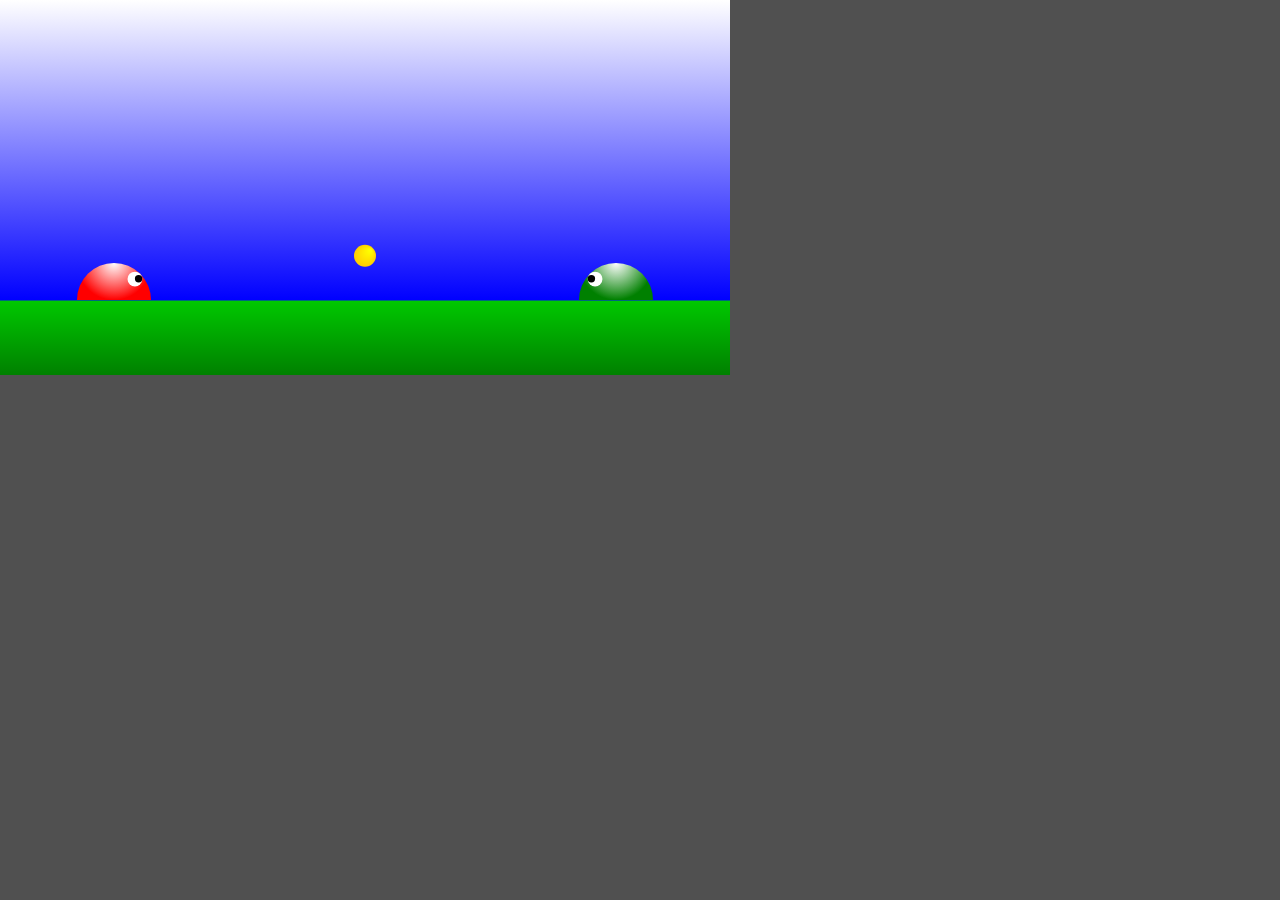
==== index.html @ 213a4ca7 "First commit." ====
<html>
  <head>
    <title>HTML5 Soccer Slime</title>
    <style>
      body {
        margin:0px;
        padding:0px;
        text-align:left;
      }
    </style>
  </head>
  <body style="background:#505050">
    <div id="container"></div>
    <script type="text/javascript" src="jquery-1.9.1.min.js"></script>
    <script type="text/javascript" src="kinetic-v4.3.3.min.js"></script>
    <script type="text/javascript" src="SoccerSlime.js"></script>
  </body>
</html>
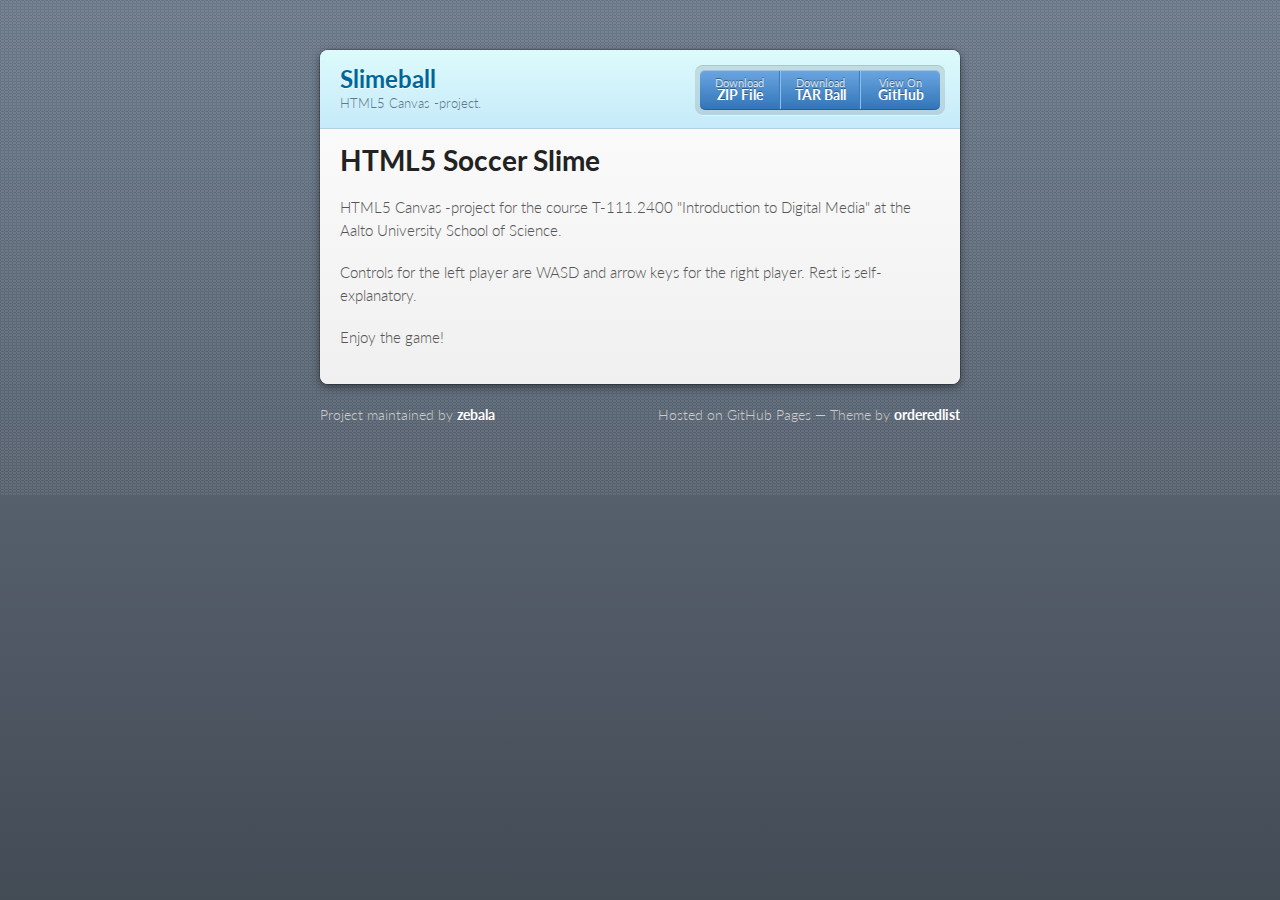
==== commit a9037884: "Create gh-pages branch via GitHub" ====
--- a/index.html
+++ b/index.html
@@ -1,18 +1,46 @@
+<!doctype html>
 <html>
   <head>
-    <title>HTML5 Soccer Slime</title>
-    <style>
-      body {
-        margin:0px;
-        padding:0px;
-        text-align:left;
-      }
-    </style>
+    <meta charset="utf-8">
+    <meta http-equiv="X-UA-Compatible" content="chrome=1">
+    <title>Slimeball by zebala</title>
+
+    <link rel="stylesheet" href="stylesheets/styles.css">
+    <link rel="stylesheet" href="stylesheets/pygment_trac.css">
+    <script src="javascripts/scale.fix.js"></script>
+    <meta name="viewport" content="width=device-width, initial-scale=1, user-scalable=no">
+
+    <!--[if lt IE 9]>
+    <script src="//html5shiv.googlecode.com/svn/trunk/html5.js"></script>
+    <![endif]-->
   </head>
-  <body style="background:#505050">
-    <div id="container"></div>
-    <script type="text/javascript" src="jquery-1.9.1.min.js"></script>
-    <script type="text/javascript" src="kinetic-v4.3.3.min.js"></script>
-    <script type="text/javascript" src="SoccerSlime.js"></script>
+  <body>
+    <div class="wrapper">
+      <header>
+        <h1>Slimeball</h1>
+        <p>HTML5 Canvas -project.</p>
+        <p class="view"><a href="https://github.com/zebala/slimeball">View the Project on GitHub <small>zebala/slimeball</small></a></p>
+        <ul>
+          <li><a href="https://github.com/zebala/slimeball/zipball/master">Download <strong>ZIP File</strong></a></li>
+          <li><a href="https://github.com/zebala/slimeball/tarball/master">Download <strong>TAR Ball</strong></a></li>
+          <li><a href="https://github.com/zebala/slimeball">View On <strong>GitHub</strong></a></li>
+        </ul>
+      </header>
+      <section>
+        <h1>HTML5 Soccer Slime</h1>
+
+<p>HTML5 Canvas -project for the course T-111.2400 "Introduction to Digital Media" at the Aalto University School of Science.</p>
+
+<p>Controls for the left player are WASD and arrow keys for the right player. Rest is self-explanatory.</p>
+
+<p>Enjoy the game!</p>
+      </section>
+    </div>
+    <footer>
+      <p>Project maintained by <a href="https://github.com/zebala">zebala</a></p>
+      <p>Hosted on GitHub Pages &mdash; Theme by <a href="https://github.com/orderedlist">orderedlist</a></p>
+    </footer>
+    <!--[if !IE]><script>fixScale(document);</script><![endif]-->
+    
   </body>
 </html>--- a/stylesheets/styles.css
+++ b/stylesheets/styles.css
@@ -0,0 +1,356 @@
+@import url(https://fonts.googleapis.com/css?family=Lato:300italic,700italic,300,700);
+html {
+  background: #6C7989;
+  background: #6c7989 -webkit-gradient(linear, 50% 0%, 50% 100%, color-stop(0%, #6c7989), color-stop(100%, #434b55)) fixed;
+  background: #6c7989 -webkit-linear-gradient(#6c7989, #434b55) fixed;
+  background: #6c7989 -moz-linear-gradient(#6c7989, #434b55) fixed;
+  background: #6c7989 -o-linear-gradient(#6c7989, #434b55) fixed;
+  background: #6c7989 -ms-linear-gradient(#6c7989, #434b55) fixed;
+  background: #6c7989 linear-gradient(#6c7989, #434b55) fixed;
+}
+
+body {
+  padding: 50px 0;
+  margin: 0;
+  font: 14px/1.5 Lato, "Helvetica Neue", Helvetica, Arial, sans-serif;
+  color: #555;
+  font-weight: 300;
+  background: url('[data-uri]') fixed;
+}
+
+.wrapper {
+  width: 640px;
+  margin: 0 auto;
+  background: #DEDEDE;
+  -webkit-border-radius: 8px;
+  -moz-border-radius: 8px;
+  -ms-border-radius: 8px;
+  -o-border-radius: 8px;
+  border-radius: 8px;
+  -webkit-box-shadow: rgba(0, 0, 0, 0.2) 0 0 0 1px, rgba(0, 0, 0, 0.45) 0 3px 10px;
+  -moz-box-shadow: rgba(0, 0, 0, 0.2) 0 0 0 1px, rgba(0, 0, 0, 0.45) 0 3px 10px;
+  box-shadow: rgba(0, 0, 0, 0.2) 0 0 0 1px, rgba(0, 0, 0, 0.45) 0 3px 10px;
+}
+
+header, section, footer {
+  display: block;
+}
+
+a {
+  color: #069;
+  text-decoration: none;
+}
+
+p {
+  margin: 0 0 20px;
+  padding: 0;
+}
+
+strong {
+  color: #222;
+  font-weight: 700;
+}
+
+header {
+  -webkit-border-radius: 8px 8px 0 0;
+  -moz-border-radius: 8px 8px 0 0;
+  -ms-border-radius: 8px 8px 0 0;
+  -o-border-radius: 8px 8px 0 0;
+  border-radius: 8px 8px 0 0;
+  background: #C6EAFA;
+  background: -webkit-gradient(linear, 50% 0%, 50% 100%, color-stop(0%, #ddfbfc), color-stop(100%, #c6eafa));
+  background: -webkit-linear-gradient(#ddfbfc, #c6eafa);
+  background: -moz-linear-gradient(#ddfbfc, #c6eafa);
+  background: -o-linear-gradient(#ddfbfc, #c6eafa);
+  background: -ms-linear-gradient(#ddfbfc, #c6eafa);
+  background: linear-gradient(#ddfbfc, #c6eafa);
+  position: relative;
+  padding: 15px 20px;
+  border-bottom: 1px solid #B2D2E1;
+}
+header h1 {
+  margin: 0;
+  padding: 0;
+  font-size: 24px;
+  line-height: 1.2;
+  color: #069;
+  text-shadow: rgba(255, 255, 255, 0.9) 0 1px 0;
+}
+header.without-description h1 {
+  margin: 10px 0;
+}
+header p {
+  margin: 0;
+  color: #61778B;
+  width: 300px;
+  font-size: 13px;
+}
+header p.view {
+  display: none;
+  font-weight: 700;
+  text-shadow: rgba(255, 255, 255, 0.9) 0 1px 0;
+  -webkit-font-smoothing: antialiased;
+}
+header p.view a {
+  color: #06c;
+}
+header p.view small {
+  font-weight: 400;
+}
+header ul {
+  margin: 0;
+  padding: 0;
+  list-style: none;
+  position: absolute;
+  z-index: 1;
+  right: 20px;
+  top: 20px;
+  height: 38px;
+  padding: 1px 0;
+  background: #5198DF;
+  background: -webkit-gradient(linear, 50% 0%, 50% 100%, color-stop(0%, #77b9fb), color-stop(100%, #3782cd));
+  background: -webkit-linear-gradient(#77b9fb, #3782cd);
+  background: -moz-linear-gradient(#77b9fb, #3782cd);
+  background: -o-linear-gradient(#77b9fb, #3782cd);
+  background: -ms-linear-gradient(#77b9fb, #3782cd);
+  background: linear-gradient(#77b9fb, #3782cd);
+  border-radius: 5px;
+  -webkit-box-shadow: inset rgba(255, 255, 255, 0.45) 0 1px 0, inset rgba(0, 0, 0, 0.2) 0 -1px 0;
+  -moz-box-shadow: inset rgba(255, 255, 255, 0.45) 0 1px 0, inset rgba(0, 0, 0, 0.2) 0 -1px 0;
+  box-shadow: inset rgba(255, 255, 255, 0.45) 0 1px 0, inset rgba(0, 0, 0, 0.2) 0 -1px 0;
+  width: auto;
+}
+header ul:before {
+  content: '';
+  position: absolute;
+  z-index: -1;
+  left: -5px;
+  top: -4px;
+  right: -5px;
+  bottom: -6px;
+  background: rgba(0, 0, 0, 0.1);
+  -webkit-border-radius: 8px;
+  -moz-border-radius: 8px;
+  -ms-border-radius: 8px;
+  -o-border-radius: 8px;
+  border-radius: 8px;
+  -webkit-box-shadow: rgba(0, 0, 0, 0.2) 0 -1px 0, inset rgba(255, 255, 255, 0.7) 0 -1px 0;
+  -moz-box-shadow: rgba(0, 0, 0, 0.2) 0 -1px 0, inset rgba(255, 255, 255, 0.7) 0 -1px 0;
+  box-shadow: rgba(0, 0, 0, 0.2) 0 -1px 0, inset rgba(255, 255, 255, 0.7) 0 -1px 0;
+}
+header ul li {
+  width: 79px;
+  float: left;
+  border-right: 1px solid #3A7CBE;
+  height: 38px;
+}
+header ul li.single {
+  border: none;
+}
+header ul li + li {
+  width: 78px;
+  border-left: 1px solid #8BBEF3;
+}
+header ul li + li + li {
+  border-right: none;
+  width: 79px;
+}
+header ul a {
+  line-height: 1;
+  font-size: 11px;
+  color: #fff;
+  color: rgba(255, 255, 255, 0.8);
+  display: block;
+  text-align: center;
+  font-weight: 400;
+  padding-top: 6px;
+  height: 40px;
+  text-shadow: rgba(0, 0, 0, 0.4) 0 -1px 0;
+}
+header ul a strong {
+  font-size: 14px;
+  display: block;
+  color: #fff;
+  -webkit-font-smoothing: antialiased;
+}
+
+section {
+  padding: 15px 20px;
+  font-size: 15px;
+  border-top: 1px solid #fff;
+  background: -webkit-gradient(linear, 50% 0%, 50% 700, color-stop(0%, #fafafa), color-stop(100%, #dedede));
+  background: -webkit-linear-gradient(#fafafa, #dedede 700px);
+  background: -moz-linear-gradient(#fafafa, #dedede 700px);
+  background: -o-linear-gradient(#fafafa, #dedede 700px);
+  background: -ms-linear-gradient(#fafafa, #dedede 700px);
+  background: linear-gradient(#fafafa, #dedede 700px);
+  -webkit-border-radius: 0 0 8px 8px;
+  -moz-border-radius: 0 0 8px 8px;
+  -ms-border-radius: 0 0 8px 8px;
+  -o-border-radius: 0 0 8px 8px;
+  border-radius: 0 0 8px 8px;
+  position: relative;
+}
+
+h1, h2, h3, h4, h5, h6 {
+  color: #222;
+  padding: 0;
+  margin: 0 0 20px;
+  line-height: 1.2;
+}
+
+p, ul, ol, table, pre, dl {
+  margin: 0 0 20px;
+}
+
+h1, h2, h3 {
+  line-height: 1.1;
+}
+
+h1 {
+  font-size: 28px;
+}
+
+h2 {
+  color: #393939;
+}
+
+h3, h4, h5, h6 {
+  color: #494949;
+}
+
+blockquote {
+  margin: 0 -20px 20px;
+  padding: 15px 20px 1px 40px;
+  font-style: italic;
+  background: #ccc;
+  background: rgba(0, 0, 0, 0.06);
+  color: #222;
+}
+
+img {
+  max-width: 100%;
+}
+
+code, pre {
+  font-family: Monaco, Bitstream Vera Sans Mono, Lucida Console, Terminal;
+  color: #333;
+  font-size: 12px;
+  overflow-x: auto;
+}
+
+pre {
+  padding: 20px;
+  background: #3A3C42;
+  color: #f8f8f2;
+  margin: 0 -20px 20px;
+}
+pre code {
+  color: #f8f8f2;
+}
+li pre {
+  margin-left: -60px;
+  padding-left: 60px;
+}
+
+table {
+  width: 100%;
+  border-collapse: collapse;
+}
+
+th, td {
+  text-align: left;
+  padding: 5px 10px;
+  border-bottom: 1px solid #aaa;
+}
+
+dt {
+  color: #222;
+  font-weight: 700;
+}
+
+th {
+  color: #222;
+}
+
+small {
+  font-size: 11px;
+}
+
+hr {
+  border: 0;
+  background: #aaa;
+  height: 1px;
+  margin: 0 0 20px;
+}
+
+footer {
+  width: 640px;
+  margin: 0 auto;
+  padding: 20px 0 0;
+  color: #ccc;
+  overflow: hidden;
+}
+footer a {
+  color: #fff;
+  font-weight: bold;
+}
+footer p {
+  float: left;
+}
+footer p + p {
+  float: right;
+}
+
+@media print, screen and (max-width: 740px) {
+  body {
+    padding: 0;
+  }
+
+  .wrapper {
+    -webkit-border-radius: 0;
+    -moz-border-radius: 0;
+    -ms-border-radius: 0;
+    -o-border-radius: 0;
+    border-radius: 0;
+    -webkit-box-shadow: none;
+    -moz-box-shadow: none;
+    box-shadow: none;
+    width: 100%;
+  }
+
+  footer {
+    -webkit-border-radius: 0;
+    -moz-border-radius: 0;
+    -ms-border-radius: 0;
+    -o-border-radius: 0;
+    border-radius: 0;
+    padding: 20px;
+    width: auto;
+  }
+  footer p {
+    float: none;
+    margin: 0;
+  }
+  footer p + p {
+    float: none;
+  }
+}
+@media print, screen and (max-width:580px) {
+  header ul {
+    display: none;
+  }
+
+  header p.view {
+    display: block;
+  }
+
+  header p {
+    width: 100%;
+  }
+}
+@media print {
+  header p.view a small:before {
+    content: 'at http://github.com/';
+  }
+}
--- a/stylesheets/pygment_trac.css
+++ b/stylesheets/pygment_trac.css
@@ -0,0 +1,60 @@
+.highlight .hll { background-color: #49483e }
+.highlight  { background: #3A3C42; color: #f8f8f2 }
+.highlight .c { color: #75715e } /* Comment */
+.highlight .err { color: #960050; background-color: #1e0010 } /* Error */
+.highlight .k { color: #66d9ef } /* Keyword */
+.highlight .l { color: #ae81ff } /* Literal */
+.highlight .n { color: #f8f8f2 } /* Name */
+.highlight .o { color: #f92672 } /* Operator */
+.highlight .p { color: #f8f8f2 } /* Punctuation */
+.highlight .cm { color: #75715e } /* Comment.Multiline */
+.highlight .cp { color: #75715e } /* Comment.Preproc */
+.highlight .c1 { color: #75715e } /* Comment.Single */
+.highlight .cs { color: #75715e } /* Comment.Special */
+.highlight .ge { font-style: italic } /* Generic.Emph */
+.highlight .gs { font-weight: bold } /* Generic.Strong */
+.highlight .kc { color: #66d9ef } /* Keyword.Constant */
+.highlight .kd { color: #66d9ef } /* Keyword.Declaration */
+.highlight .kn { color: #f92672 } /* Keyword.Namespace */
+.highlight .kp { color: #66d9ef } /* Keyword.Pseudo */
+.highlight .kr { color: #66d9ef } /* Keyword.Reserved */
+.highlight .kt { color: #66d9ef } /* Keyword.Type */
+.highlight .ld { color: #e6db74 } /* Literal.Date */
+.highlight .m { color: #ae81ff } /* Literal.Number */
+.highlight .s { color: #e6db74 } /* Literal.String */
+.highlight .na { color: #a6e22e } /* Name.Attribute */
+.highlight .nb { color: #f8f8f2 } /* Name.Builtin */
+.highlight .nc { color: #a6e22e } /* Name.Class */
+.highlight .no { color: #66d9ef } /* Name.Constant */
+.highlight .nd { color: #a6e22e } /* Name.Decorator */
+.highlight .ni { color: #f8f8f2 } /* Name.Entity */
+.highlight .ne { color: #a6e22e } /* Name.Exception */
+.highlight .nf { color: #a6e22e } /* Name.Function */
+.highlight .nl { color: #f8f8f2 } /* Name.Label */
+.highlight .nn { color: #f8f8f2 } /* Name.Namespace */
+.highlight .nx { color: #a6e22e } /* Name.Other */
+.highlight .py { color: #f8f8f2 } /* Name.Property */
+.highlight .nt { color: #f92672 } /* Name.Tag */
+.highlight .nv { color: #f8f8f2 } /* Name.Variable */
+.highlight .ow { color: #f92672 } /* Operator.Word */
+.highlight .w { color: #f8f8f2 } /* Text.Whitespace */
+.highlight .mf { color: #ae81ff } /* Literal.Number.Float */
+.highlight .mh { color: #ae81ff } /* Literal.Number.Hex */
+.highlight .mi { color: #ae81ff } /* Literal.Number.Integer */
+.highlight .mo { color: #ae81ff } /* Literal.Number.Oct */
+.highlight .sb { color: #e6db74 } /* Literal.String.Backtick */
+.highlight .sc { color: #e6db74 } /* Literal.String.Char */
+.highlight .sd { color: #e6db74 } /* Literal.String.Doc */
+.highlight .s2 { color: #e6db74 } /* Literal.String.Double */
+.highlight .se { color: #ae81ff } /* Literal.String.Escape */
+.highlight .sh { color: #e6db74 } /* Literal.String.Heredoc */
+.highlight .si { color: #e6db74 } /* Literal.String.Interpol */
+.highlight .sx { color: #e6db74 } /* Literal.String.Other */
+.highlight .sr { color: #e6db74 } /* Literal.String.Regex */
+.highlight .s1 { color: #e6db74 } /* Literal.String.Single */
+.highlight .ss { color: #e6db74 } /* Literal.String.Symbol */
+.highlight .bp { color: #f8f8f2 } /* Name.Builtin.Pseudo */
+.highlight .vc { color: #f8f8f2 } /* Name.Variable.Class */
+.highlight .vg { color: #f8f8f2 } /* Name.Variable.Global */
+.highlight .vi { color: #f8f8f2 } /* Name.Variable.Instance */
+.highlight .il { color: #ae81ff } /* Literal.Number.Integer.Long */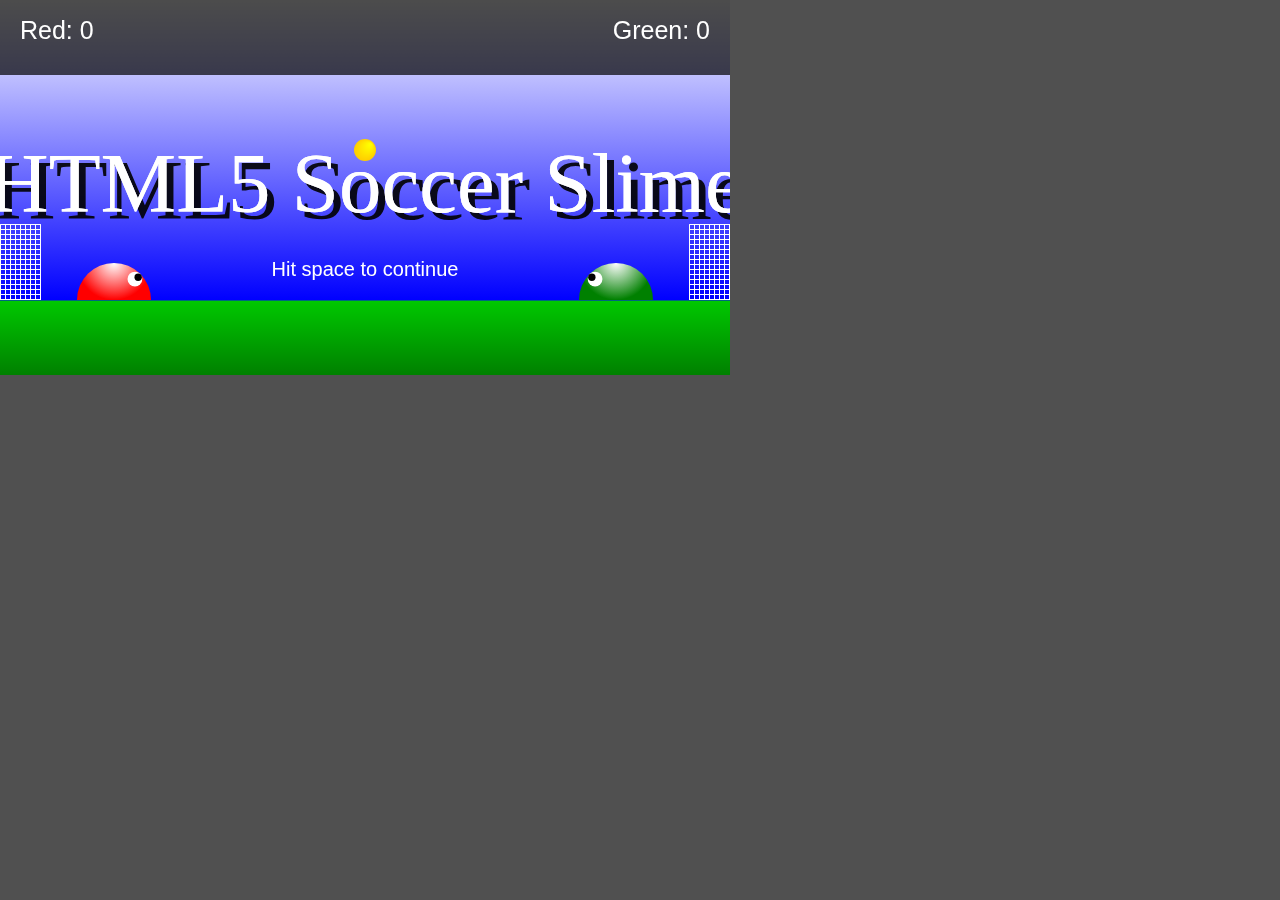
==== commit b9fb4af8: "moving files" ====
--- a/index.html
+++ b/index.html
@@ -1,46 +1,18 @@
-<!doctype html>
 <html>
   <head>
-    <meta charset="utf-8">
-    <meta http-equiv="X-UA-Compatible" content="chrome=1">
-    <title>Slimeball by zebala</title>
-
-    <link rel="stylesheet" href="stylesheets/styles.css">
-    <link rel="stylesheet" href="stylesheets/pygment_trac.css">
-    <script src="javascripts/scale.fix.js"></script>
-    <meta name="viewport" content="width=device-width, initial-scale=1, user-scalable=no">
-
-    <!--[if lt IE 9]>
-    <script src="//html5shiv.googlecode.com/svn/trunk/html5.js"></script>
-    <![endif]-->
+    <title>HTML5 Soccer Slime</title>
+    <style>
+      body {
+        margin:0px;
+        padding:0px;
+        text-align:left;
+      }
+    </style>
   </head>
-  <body>
-    <div class="wrapper">
-      <header>
-        <h1>Slimeball</h1>
-        <p>HTML5 Canvas -project.</p>
-        <p class="view"><a href="https://github.com/zebala/slimeball">View the Project on GitHub <small>zebala/slimeball</small></a></p>
-        <ul>
-          <li><a href="https://github.com/zebala/slimeball/zipball/master">Download <strong>ZIP File</strong></a></li>
-          <li><a href="https://github.com/zebala/slimeball/tarball/master">Download <strong>TAR Ball</strong></a></li>
-          <li><a href="https://github.com/zebala/slimeball">View On <strong>GitHub</strong></a></li>
-        </ul>
-      </header>
-      <section>
-        <h1>HTML5 Soccer Slime</h1>
-
-<p>HTML5 Canvas -project for the course T-111.2400 "Introduction to Digital Media" at the Aalto University School of Science.</p>
-
-<p>Controls for the left player are WASD and arrow keys for the right player. Rest is self-explanatory.</p>
-
-<p>Enjoy the game!</p>
-      </section>
-    </div>
-    <footer>
-      <p>Project maintained by <a href="https://github.com/zebala">zebala</a></p>
-      <p>Hosted on GitHub Pages &mdash; Theme by <a href="https://github.com/orderedlist">orderedlist</a></p>
-    </footer>
-    <!--[if !IE]><script>fixScale(document);</script><![endif]-->
-    
+  <body style="background:#505050">
+    <div id="container"></div>
+    <script type="text/javascript" src="javascripts/jquery-1.9.1.min.js"></script>
+    <script type="text/javascript" src="javascripts/kinetic-v4.3.3.min.js"></script>
+    <script type="text/javascript" src="javascripts/SoccerSlime.js"></script>
   </body>
 </html>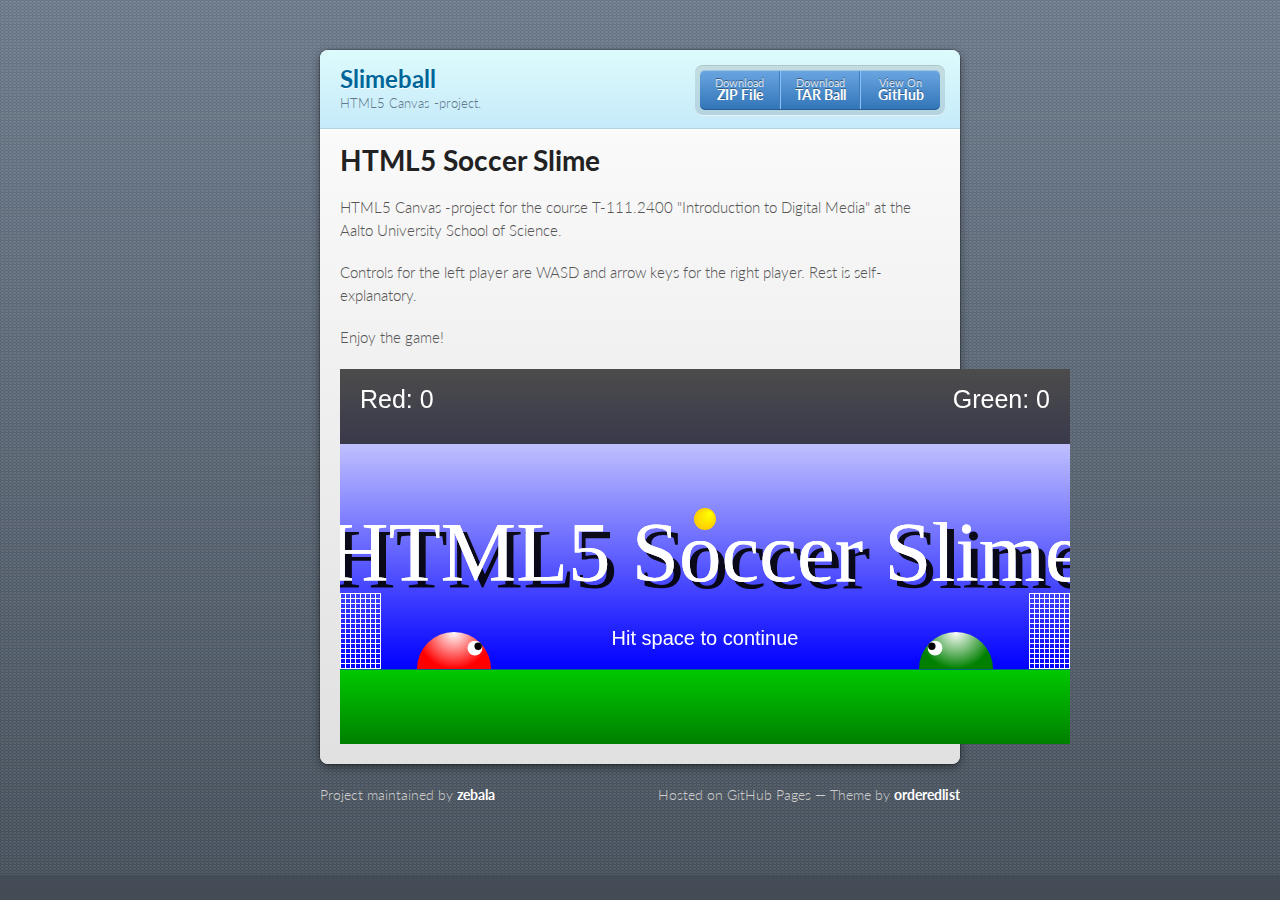
==== commit b74d2875: "restoring gh-pages files" ====
--- a/index.html
+++ b/index.html
@@ -1,18 +1,52 @@
+<!doctype html>
 <html>
   <head>
-    <title>HTML5 Soccer Slime</title>
-    <style>
-      body {
-        margin:0px;
-        padding:0px;
-        text-align:left;
-      }
-    </style>
+    <meta charset="utf-8">
+    <meta http-equiv="X-UA-Compatible" content="chrome=1">
+    <title>Slimeball by zebala</title>
+
+    <link rel="stylesheet" href="stylesheets/styles.css">
+    <link rel="stylesheet" href="stylesheets/pygment_trac.css">
+    <script src="javascripts/scale.fix.js"></script>
+    <meta name="viewport" content="width=device-width, initial-scale=1, user-scalable=no">
+
+    <!--[if lt IE 9]>
+    <script src="//html5shiv.googlecode.com/svn/trunk/html5.js"></script>
+    <![endif]-->
   </head>
-  <body style="background:#505050">
-    <div id="container"></div>
-    <script type="text/javascript" src="javascripts/jquery-1.9.1.min.js"></script>
-    <script type="text/javascript" src="javascripts/kinetic-v4.3.3.min.js"></script>
-    <script type="text/javascript" src="javascripts/SoccerSlime.js"></script>
+  <body>
+    <div class="wrapper">
+      <header>
+        <h1>Slimeball</h1>
+        <p>HTML5 Canvas -project.</p>
+        <p class="view"><a href="https://github.com/zebala/slimeball">View the Project on GitHub <small>zebala/slimeball</small></a></p>
+        <ul>
+          <li><a href="https://github.com/zebala/slimeball/zipball/master">Download <strong>ZIP File</strong></a></li>
+          <li><a href="https://github.com/zebala/slimeball/tarball/master">Download <strong>TAR Ball</strong></a></li>
+          <li><a href="https://github.com/zebala/slimeball">View On <strong>GitHub</strong></a></li>
+        </ul>
+      </header>
+      <section>
+        <h1>HTML5 Soccer Slime</h1>
+
+        <p>HTML5 Canvas -project for the course T-111.2400 "Introduction to Digital Media" at the Aalto University School of Science.</p>
+
+        <p>Controls for the left player are WASD and arrow keys for the right player. Rest is self-explanatory.</p>
+
+        <p>Enjoy the game!</p>
+
+        <div id="container"></div>
+        <script type="text/javascript" src="javascripts/jquery-1.9.1.min.js"></script>
+        <script type="text/javascript" src="javascripts/kinetic-v4.3.3.min.js"></script>
+        <script type="text/javascript" src="javascripts/SoccerSlime.js"></script>
+
+      </section>
+    </div>
+    <footer>
+      <p>Project maintained by <a href="https://github.com/zebala">zebala</a></p>
+      <p>Hosted on GitHub Pages &mdash; Theme by <a href="https://github.com/orderedlist">orderedlist</a></p>
+    </footer>
+    <!--[if !IE]><script>fixScale(document);</script><![endif]-->
+    
   </body>
 </html>--- a/stylesheets/styles.css
+++ b/stylesheets/styles.css
@@ -0,0 +1,356 @@
+@import url(https://fonts.googleapis.com/css?family=Lato:300italic,700italic,300,700);
+html {
+  background: #6C7989;
+  background: #6c7989 -webkit-gradient(linear, 50% 0%, 50% 100%, color-stop(0%, #6c7989), color-stop(100%, #434b55)) fixed;
+  background: #6c7989 -webkit-linear-gradient(#6c7989, #434b55) fixed;
+  background: #6c7989 -moz-linear-gradient(#6c7989, #434b55) fixed;
+  background: #6c7989 -o-linear-gradient(#6c7989, #434b55) fixed;
+  background: #6c7989 -ms-linear-gradient(#6c7989, #434b55) fixed;
+  background: #6c7989 linear-gradient(#6c7989, #434b55) fixed;
+}
+
+body {
+  padding: 50px 0;
+  margin: 0;
+  font: 14px/1.5 Lato, "Helvetica Neue", Helvetica, Arial, sans-serif;
+  color: #555;
+  font-weight: 300;
+  background: url('[data-uri]') fixed;
+}
+
+.wrapper {
+  width: 640px;
+  margin: 0 auto;
+  background: #DEDEDE;
+  -webkit-border-radius: 8px;
+  -moz-border-radius: 8px;
+  -ms-border-radius: 8px;
+  -o-border-radius: 8px;
+  border-radius: 8px;
+  -webkit-box-shadow: rgba(0, 0, 0, 0.2) 0 0 0 1px, rgba(0, 0, 0, 0.45) 0 3px 10px;
+  -moz-box-shadow: rgba(0, 0, 0, 0.2) 0 0 0 1px, rgba(0, 0, 0, 0.45) 0 3px 10px;
+  box-shadow: rgba(0, 0, 0, 0.2) 0 0 0 1px, rgba(0, 0, 0, 0.45) 0 3px 10px;
+}
+
+header, section, footer {
+  display: block;
+}
+
+a {
+  color: #069;
+  text-decoration: none;
+}
+
+p {
+  margin: 0 0 20px;
+  padding: 0;
+}
+
+strong {
+  color: #222;
+  font-weight: 700;
+}
+
+header {
+  -webkit-border-radius: 8px 8px 0 0;
+  -moz-border-radius: 8px 8px 0 0;
+  -ms-border-radius: 8px 8px 0 0;
+  -o-border-radius: 8px 8px 0 0;
+  border-radius: 8px 8px 0 0;
+  background: #C6EAFA;
+  background: -webkit-gradient(linear, 50% 0%, 50% 100%, color-stop(0%, #ddfbfc), color-stop(100%, #c6eafa));
+  background: -webkit-linear-gradient(#ddfbfc, #c6eafa);
+  background: -moz-linear-gradient(#ddfbfc, #c6eafa);
+  background: -o-linear-gradient(#ddfbfc, #c6eafa);
+  background: -ms-linear-gradient(#ddfbfc, #c6eafa);
+  background: linear-gradient(#ddfbfc, #c6eafa);
+  position: relative;
+  padding: 15px 20px;
+  border-bottom: 1px solid #B2D2E1;
+}
+header h1 {
+  margin: 0;
+  padding: 0;
+  font-size: 24px;
+  line-height: 1.2;
+  color: #069;
+  text-shadow: rgba(255, 255, 255, 0.9) 0 1px 0;
+}
+header.without-description h1 {
+  margin: 10px 0;
+}
+header p {
+  margin: 0;
+  color: #61778B;
+  width: 300px;
+  font-size: 13px;
+}
+header p.view {
+  display: none;
+  font-weight: 700;
+  text-shadow: rgba(255, 255, 255, 0.9) 0 1px 0;
+  -webkit-font-smoothing: antialiased;
+}
+header p.view a {
+  color: #06c;
+}
+header p.view small {
+  font-weight: 400;
+}
+header ul {
+  margin: 0;
+  padding: 0;
+  list-style: none;
+  position: absolute;
+  z-index: 1;
+  right: 20px;
+  top: 20px;
+  height: 38px;
+  padding: 1px 0;
+  background: #5198DF;
+  background: -webkit-gradient(linear, 50% 0%, 50% 100%, color-stop(0%, #77b9fb), color-stop(100%, #3782cd));
+  background: -webkit-linear-gradient(#77b9fb, #3782cd);
+  background: -moz-linear-gradient(#77b9fb, #3782cd);
+  background: -o-linear-gradient(#77b9fb, #3782cd);
+  background: -ms-linear-gradient(#77b9fb, #3782cd);
+  background: linear-gradient(#77b9fb, #3782cd);
+  border-radius: 5px;
+  -webkit-box-shadow: inset rgba(255, 255, 255, 0.45) 0 1px 0, inset rgba(0, 0, 0, 0.2) 0 -1px 0;
+  -moz-box-shadow: inset rgba(255, 255, 255, 0.45) 0 1px 0, inset rgba(0, 0, 0, 0.2) 0 -1px 0;
+  box-shadow: inset rgba(255, 255, 255, 0.45) 0 1px 0, inset rgba(0, 0, 0, 0.2) 0 -1px 0;
+  width: auto;
+}
+header ul:before {
+  content: '';
+  position: absolute;
+  z-index: -1;
+  left: -5px;
+  top: -4px;
+  right: -5px;
+  bottom: -6px;
+  background: rgba(0, 0, 0, 0.1);
+  -webkit-border-radius: 8px;
+  -moz-border-radius: 8px;
+  -ms-border-radius: 8px;
+  -o-border-radius: 8px;
+  border-radius: 8px;
+  -webkit-box-shadow: rgba(0, 0, 0, 0.2) 0 -1px 0, inset rgba(255, 255, 255, 0.7) 0 -1px 0;
+  -moz-box-shadow: rgba(0, 0, 0, 0.2) 0 -1px 0, inset rgba(255, 255, 255, 0.7) 0 -1px 0;
+  box-shadow: rgba(0, 0, 0, 0.2) 0 -1px 0, inset rgba(255, 255, 255, 0.7) 0 -1px 0;
+}
+header ul li {
+  width: 79px;
+  float: left;
+  border-right: 1px solid #3A7CBE;
+  height: 38px;
+}
+header ul li.single {
+  border: none;
+}
+header ul li + li {
+  width: 78px;
+  border-left: 1px solid #8BBEF3;
+}
+header ul li + li + li {
+  border-right: none;
+  width: 79px;
+}
+header ul a {
+  line-height: 1;
+  font-size: 11px;
+  color: #fff;
+  color: rgba(255, 255, 255, 0.8);
+  display: block;
+  text-align: center;
+  font-weight: 400;
+  padding-top: 6px;
+  height: 40px;
+  text-shadow: rgba(0, 0, 0, 0.4) 0 -1px 0;
+}
+header ul a strong {
+  font-size: 14px;
+  display: block;
+  color: #fff;
+  -webkit-font-smoothing: antialiased;
+}
+
+section {
+  padding: 15px 20px;
+  font-size: 15px;
+  border-top: 1px solid #fff;
+  background: -webkit-gradient(linear, 50% 0%, 50% 700, color-stop(0%, #fafafa), color-stop(100%, #dedede));
+  background: -webkit-linear-gradient(#fafafa, #dedede 700px);
+  background: -moz-linear-gradient(#fafafa, #dedede 700px);
+  background: -o-linear-gradient(#fafafa, #dedede 700px);
+  background: -ms-linear-gradient(#fafafa, #dedede 700px);
+  background: linear-gradient(#fafafa, #dedede 700px);
+  -webkit-border-radius: 0 0 8px 8px;
+  -moz-border-radius: 0 0 8px 8px;
+  -ms-border-radius: 0 0 8px 8px;
+  -o-border-radius: 0 0 8px 8px;
+  border-radius: 0 0 8px 8px;
+  position: relative;
+}
+
+h1, h2, h3, h4, h5, h6 {
+  color: #222;
+  padding: 0;
+  margin: 0 0 20px;
+  line-height: 1.2;
+}
+
+p, ul, ol, table, pre, dl {
+  margin: 0 0 20px;
+}
+
+h1, h2, h3 {
+  line-height: 1.1;
+}
+
+h1 {
+  font-size: 28px;
+}
+
+h2 {
+  color: #393939;
+}
+
+h3, h4, h5, h6 {
+  color: #494949;
+}
+
+blockquote {
+  margin: 0 -20px 20px;
+  padding: 15px 20px 1px 40px;
+  font-style: italic;
+  background: #ccc;
+  background: rgba(0, 0, 0, 0.06);
+  color: #222;
+}
+
+img {
+  max-width: 100%;
+}
+
+code, pre {
+  font-family: Monaco, Bitstream Vera Sans Mono, Lucida Console, Terminal;
+  color: #333;
+  font-size: 12px;
+  overflow-x: auto;
+}
+
+pre {
+  padding: 20px;
+  background: #3A3C42;
+  color: #f8f8f2;
+  margin: 0 -20px 20px;
+}
+pre code {
+  color: #f8f8f2;
+}
+li pre {
+  margin-left: -60px;
+  padding-left: 60px;
+}
+
+table {
+  width: 100%;
+  border-collapse: collapse;
+}
+
+th, td {
+  text-align: left;
+  padding: 5px 10px;
+  border-bottom: 1px solid #aaa;
+}
+
+dt {
+  color: #222;
+  font-weight: 700;
+}
+
+th {
+  color: #222;
+}
+
+small {
+  font-size: 11px;
+}
+
+hr {
+  border: 0;
+  background: #aaa;
+  height: 1px;
+  margin: 0 0 20px;
+}
+
+footer {
+  width: 640px;
+  margin: 0 auto;
+  padding: 20px 0 0;
+  color: #ccc;
+  overflow: hidden;
+}
+footer a {
+  color: #fff;
+  font-weight: bold;
+}
+footer p {
+  float: left;
+}
+footer p + p {
+  float: right;
+}
+
+@media print, screen and (max-width: 740px) {
+  body {
+    padding: 0;
+  }
+
+  .wrapper {
+    -webkit-border-radius: 0;
+    -moz-border-radius: 0;
+    -ms-border-radius: 0;
+    -o-border-radius: 0;
+    border-radius: 0;
+    -webkit-box-shadow: none;
+    -moz-box-shadow: none;
+    box-shadow: none;
+    width: 100%;
+  }
+
+  footer {
+    -webkit-border-radius: 0;
+    -moz-border-radius: 0;
+    -ms-border-radius: 0;
+    -o-border-radius: 0;
+    border-radius: 0;
+    padding: 20px;
+    width: auto;
+  }
+  footer p {
+    float: none;
+    margin: 0;
+  }
+  footer p + p {
+    float: none;
+  }
+}
+@media print, screen and (max-width:580px) {
+  header ul {
+    display: none;
+  }
+
+  header p.view {
+    display: block;
+  }
+
+  header p {
+    width: 100%;
+  }
+}
+@media print {
+  header p.view a small:before {
+    content: 'at http://github.com/';
+  }
+}
--- a/stylesheets/pygment_trac.css
+++ b/stylesheets/pygment_trac.css
@@ -0,0 +1,60 @@
+.highlight .hll { background-color: #49483e }
+.highlight  { background: #3A3C42; color: #f8f8f2 }
+.highlight .c { color: #75715e } /* Comment */
+.highlight .err { color: #960050; background-color: #1e0010 } /* Error */
+.highlight .k { color: #66d9ef } /* Keyword */
+.highlight .l { color: #ae81ff } /* Literal */
+.highlight .n { color: #f8f8f2 } /* Name */
+.highlight .o { color: #f92672 } /* Operator */
+.highlight .p { color: #f8f8f2 } /* Punctuation */
+.highlight .cm { color: #75715e } /* Comment.Multiline */
+.highlight .cp { color: #75715e } /* Comment.Preproc */
+.highlight .c1 { color: #75715e } /* Comment.Single */
+.highlight .cs { color: #75715e } /* Comment.Special */
+.highlight .ge { font-style: italic } /* Generic.Emph */
+.highlight .gs { font-weight: bold } /* Generic.Strong */
+.highlight .kc { color: #66d9ef } /* Keyword.Constant */
+.highlight .kd { color: #66d9ef } /* Keyword.Declaration */
+.highlight .kn { color: #f92672 } /* Keyword.Namespace */
+.highlight .kp { color: #66d9ef } /* Keyword.Pseudo */
+.highlight .kr { color: #66d9ef } /* Keyword.Reserved */
+.highlight .kt { color: #66d9ef } /* Keyword.Type */
+.highlight .ld { color: #e6db74 } /* Literal.Date */
+.highlight .m { color: #ae81ff } /* Literal.Number */
+.highlight .s { color: #e6db74 } /* Literal.String */
+.highlight .na { color: #a6e22e } /* Name.Attribute */
+.highlight .nb { color: #f8f8f2 } /* Name.Builtin */
+.highlight .nc { color: #a6e22e } /* Name.Class */
+.highlight .no { color: #66d9ef } /* Name.Constant */
+.highlight .nd { color: #a6e22e } /* Name.Decorator */
+.highlight .ni { color: #f8f8f2 } /* Name.Entity */
+.highlight .ne { color: #a6e22e } /* Name.Exception */
+.highlight .nf { color: #a6e22e } /* Name.Function */
+.highlight .nl { color: #f8f8f2 } /* Name.Label */
+.highlight .nn { color: #f8f8f2 } /* Name.Namespace */
+.highlight .nx { color: #a6e22e } /* Name.Other */
+.highlight .py { color: #f8f8f2 } /* Name.Property */
+.highlight .nt { color: #f92672 } /* Name.Tag */
+.highlight .nv { color: #f8f8f2 } /* Name.Variable */
+.highlight .ow { color: #f92672 } /* Operator.Word */
+.highlight .w { color: #f8f8f2 } /* Text.Whitespace */
+.highlight .mf { color: #ae81ff } /* Literal.Number.Float */
+.highlight .mh { color: #ae81ff } /* Literal.Number.Hex */
+.highlight .mi { color: #ae81ff } /* Literal.Number.Integer */
+.highlight .mo { color: #ae81ff } /* Literal.Number.Oct */
+.highlight .sb { color: #e6db74 } /* Literal.String.Backtick */
+.highlight .sc { color: #e6db74 } /* Literal.String.Char */
+.highlight .sd { color: #e6db74 } /* Literal.String.Doc */
+.highlight .s2 { color: #e6db74 } /* Literal.String.Double */
+.highlight .se { color: #ae81ff } /* Literal.String.Escape */
+.highlight .sh { color: #e6db74 } /* Literal.String.Heredoc */
+.highlight .si { color: #e6db74 } /* Literal.String.Interpol */
+.highlight .sx { color: #e6db74 } /* Literal.String.Other */
+.highlight .sr { color: #e6db74 } /* Literal.String.Regex */
+.highlight .s1 { color: #e6db74 } /* Literal.String.Single */
+.highlight .ss { color: #e6db74 } /* Literal.String.Symbol */
+.highlight .bp { color: #f8f8f2 } /* Name.Builtin.Pseudo */
+.highlight .vc { color: #f8f8f2 } /* Name.Variable.Class */
+.highlight .vg { color: #f8f8f2 } /* Name.Variable.Global */
+.highlight .vi { color: #f8f8f2 } /* Name.Variable.Instance */
+.highlight .il { color: #ae81ff } /* Literal.Number.Integer.Long */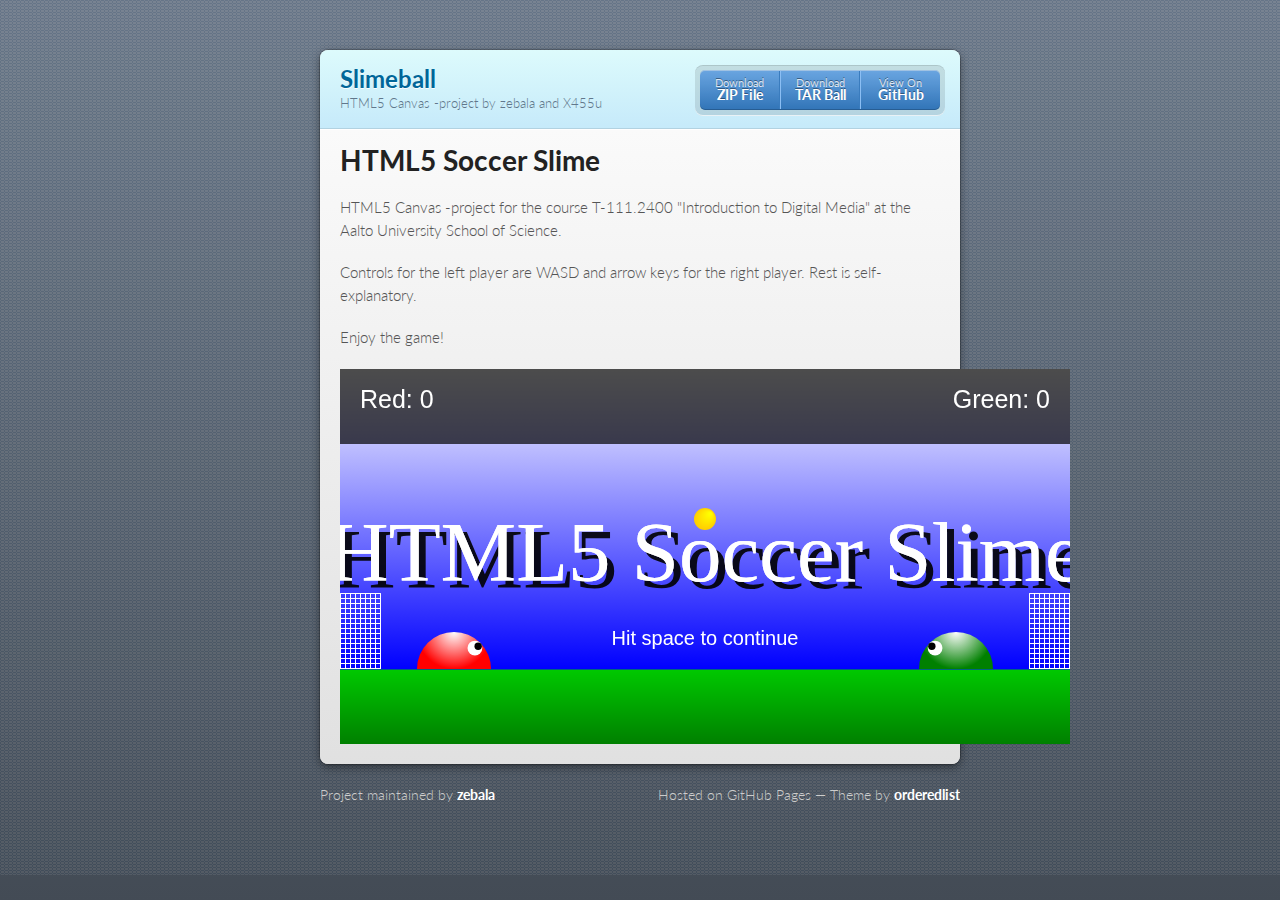
==== commit 3f886980: "minor modifications" ====
--- a/index.html
+++ b/index.html
@@ -3,7 +3,7 @@
   <head>
     <meta charset="utf-8">
     <meta http-equiv="X-UA-Compatible" content="chrome=1">
-    <title>Slimeball by zebala</title>
+    <title>Slimeball by zebala and X455u</title>
 
     <link rel="stylesheet" href="stylesheets/styles.css">
     <link rel="stylesheet" href="stylesheets/pygment_trac.css">
@@ -18,7 +18,7 @@
     <div class="wrapper">
       <header>
         <h1>Slimeball</h1>
-        <p>HTML5 Canvas -project.</p>
+        <p>HTML5 Canvas -project by zebala and X455u</p>
         <p class="view"><a href="https://github.com/zebala/slimeball">View the Project on GitHub <small>zebala/slimeball</small></a></p>
         <ul>
           <li><a href="https://github.com/zebala/slimeball/zipball/master">Download <strong>ZIP File</strong></a></li>
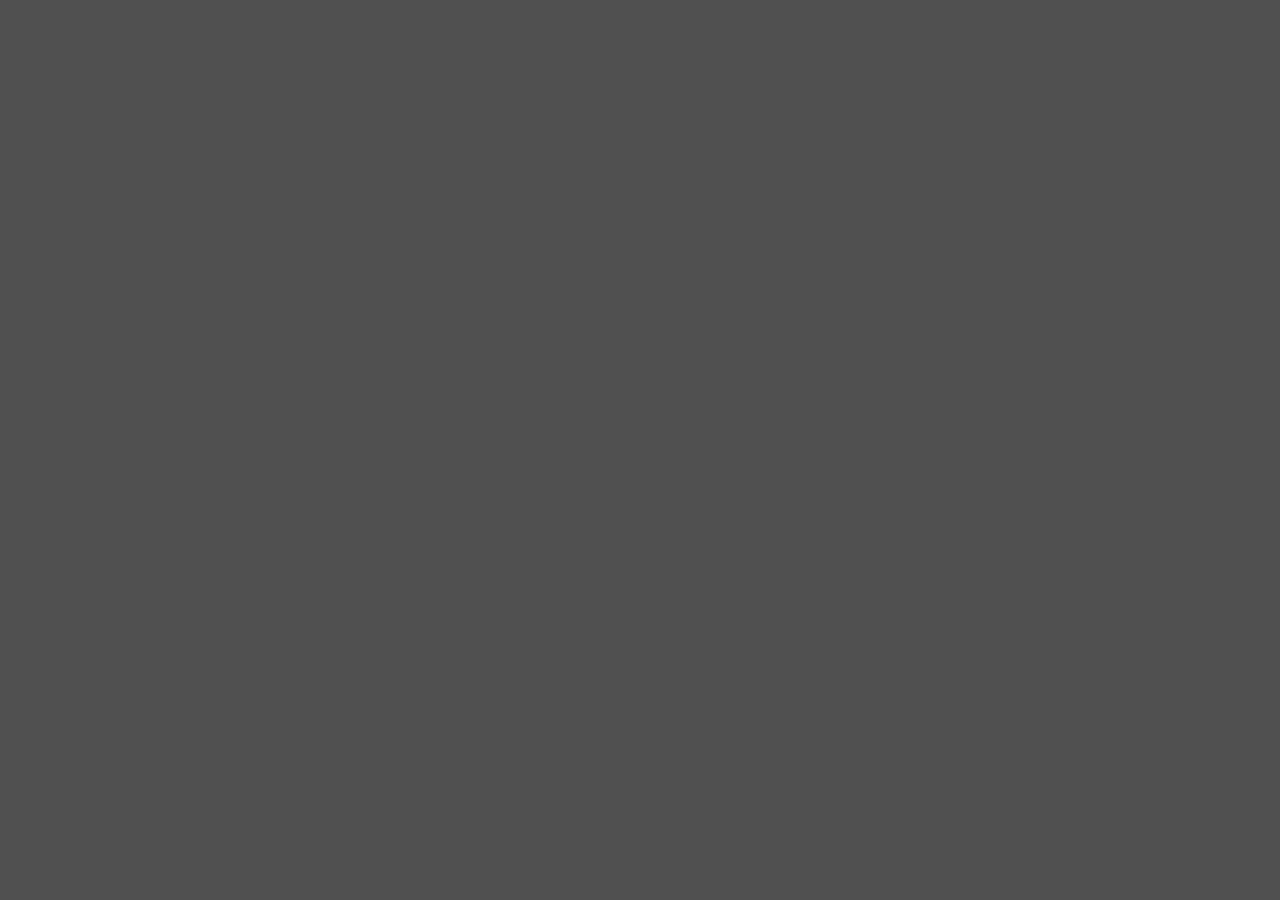
==== commit 77d18d28: "Rewrote project using several .js files" ====
--- a/index.html
+++ b/index.html
@@ -1,52 +1,18 @@
-<!doctype html>
 <html>
   <head>
-    <meta charset="utf-8">
-    <meta http-equiv="X-UA-Compatible" content="chrome=1">
-    <title>Slimeball by zebala and X455u</title>
-
-    <link rel="stylesheet" href="stylesheets/styles.css">
-    <link rel="stylesheet" href="stylesheets/pygment_trac.css">
-    <script src="javascripts/scale.fix.js"></script>
-    <meta name="viewport" content="width=device-width, initial-scale=1, user-scalable=no">
-
-    <!--[if lt IE 9]>
-    <script src="//html5shiv.googlecode.com/svn/trunk/html5.js"></script>
-    <![endif]-->
+    <title>HTML5 Soccer Slime</title>
+    <style>
+      body {
+        margin:0px;
+        padding:0px;
+        text-align:left;
+      }
+    </style>
   </head>
-  <body>
-    <div class="wrapper">
-      <header>
-        <h1>Slimeball</h1>
-        <p>HTML5 Canvas -project by zebala and X455u</p>
-        <p class="view"><a href="https://github.com/zebala/slimeball">View the Project on GitHub <small>zebala/slimeball</small></a></p>
-        <ul>
-          <li><a href="https://github.com/zebala/slimeball/zipball/master">Download <strong>ZIP File</strong></a></li>
-          <li><a href="https://github.com/zebala/slimeball/tarball/master">Download <strong>TAR Ball</strong></a></li>
-          <li><a href="https://github.com/zebala/slimeball">View On <strong>GitHub</strong></a></li>
-        </ul>
-      </header>
-      <section>
-        <h1>HTML5 Soccer Slime</h1>
-
-        <p>HTML5 Canvas -project for the course T-111.2400 "Introduction to Digital Media" at the Aalto University School of Science.</p>
-
-        <p>Controls for the left player are WASD and arrow keys for the right player. Rest is self-explanatory.</p>
-
-        <p>Enjoy the game!</p>
-
-        <div id="container"></div>
-        <script type="text/javascript" src="javascripts/jquery-1.9.1.min.js"></script>
-        <script type="text/javascript" src="javascripts/kinetic-v4.3.3.min.js"></script>
-        <script type="text/javascript" src="javascripts/SoccerSlime.js"></script>
-
-      </section>
-    </div>
-    <footer>
-      <p>Project maintained by <a href="https://github.com/zebala">zebala</a></p>
-      <p>Hosted on GitHub Pages &mdash; Theme by <a href="https://github.com/orderedlist">orderedlist</a></p>
-    </footer>
-    <!--[if !IE]><script>fixScale(document);</script><![endif]-->
-    
+  <body style="background:#505050">
+    <div id="slimecontainer"></div>
+    <script type="text/javascript" src="lib/jquery-1.9.1.min.js"></script>
+    <script type="text/javascript" src="lib/kinetic-v4.5.5.min.js"></script>
+    <script type="text/javascript" src="build/soccerslime.min.js"></script>
   </body>
 </html>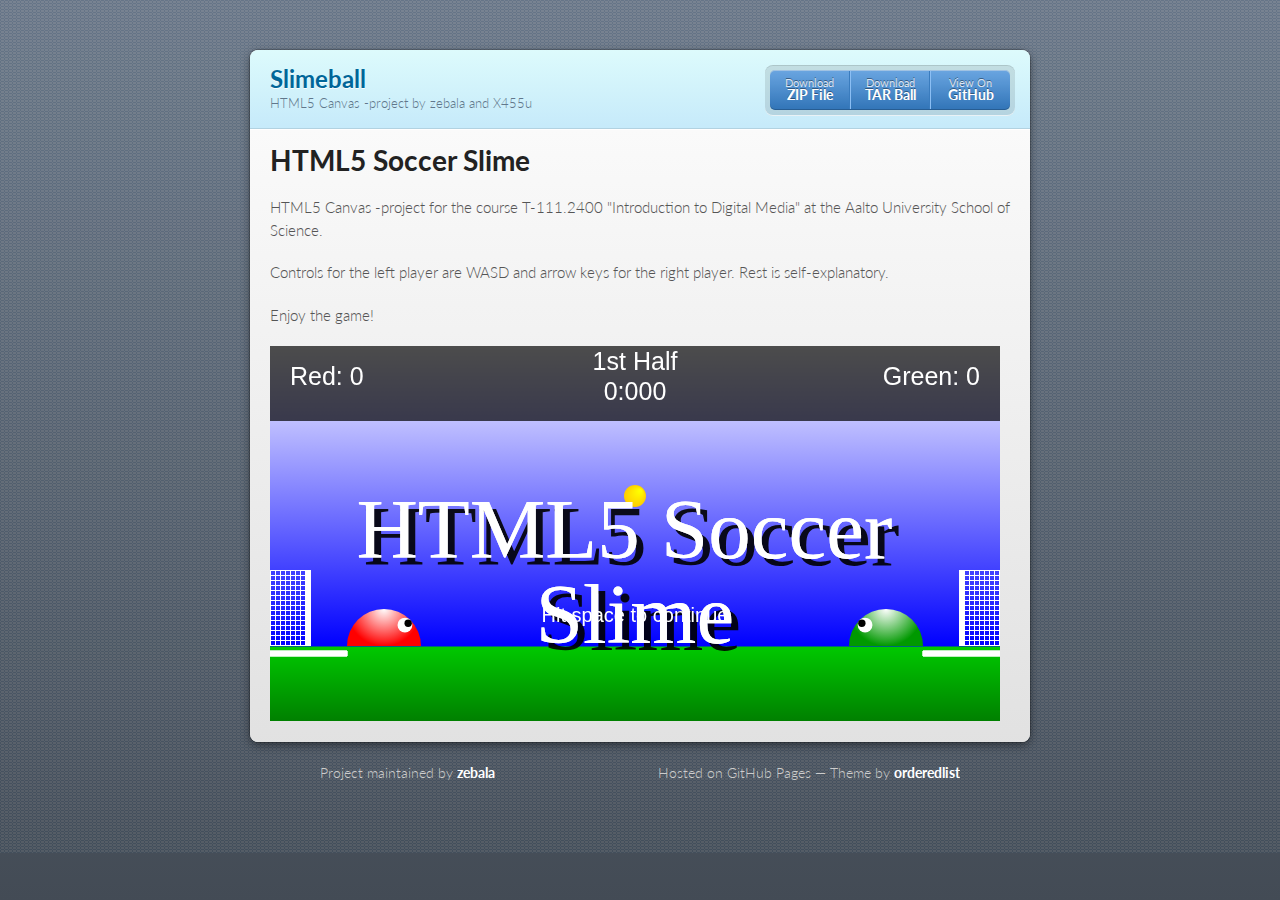
==== commit 8f40e6c2: "Updated gh-pages and added update script" ====
--- a/index.html
+++ b/index.html
@@ -1,18 +1,52 @@
+<!doctype html>
 <html>
   <head>
-    <title>HTML5 Soccer Slime</title>
-    <style>
-      body {
-        margin:0px;
-        padding:0px;
-        text-align:left;
-      }
-    </style>
+    <meta charset="utf-8">
+    <meta http-equiv="X-UA-Compatible" content="chrome=1">
+    <title>Slimeball by zebala and X455u</title>
+
+    <link rel="stylesheet" href="stylesheets/styles.css">
+    <link rel="stylesheet" href="stylesheets/pygment_trac.css">
+    <script src="javascripts/scale.fix.js"></script>
+    <meta name="viewport" content="width=device-width, initial-scale=1, user-scalable=no">
+
+    <!--[if lt IE 9]>
+    <script src="//html5shiv.googlecode.com/svn/trunk/html5.js"></script>
+    <![endif]-->
   </head>
-  <body style="background:#505050">
-    <div id="slimecontainer"></div>
-    <script type="text/javascript" src="lib/jquery-1.9.1.min.js"></script>
-    <script type="text/javascript" src="lib/kinetic-v4.5.5.min.js"></script>
-    <script type="text/javascript" src="build/soccerslime.min.js"></script>
+  <body>
+    <div class="wrapper">
+      <header>
+        <h1>Slimeball</h1>
+        <p>HTML5 Canvas -project by zebala and X455u</p>
+        <p class="view"><a href="https://github.com/zebala/slimeball">View the Project on GitHub <small>zebala/slimeball</small></a></p>
+        <ul>
+          <li><a href="https://github.com/zebala/slimeball/zipball/master">Download <strong>ZIP File</strong></a></li>
+          <li><a href="https://github.com/zebala/slimeball/tarball/master">Download <strong>TAR Ball</strong></a></li>
+          <li><a href="https://github.com/zebala/slimeball">View On <strong>GitHub</strong></a></li>
+        </ul>
+      </header>
+      <section>
+        <h1>HTML5 Soccer Slime</h1>
+
+        <p>HTML5 Canvas -project for the course T-111.2400 "Introduction to Digital Media" at the Aalto University School of Science.</p>
+
+        <p>Controls for the left player are WASD and arrow keys for the right player. Rest is self-explanatory.</p>
+
+        <p>Enjoy the game!</p>
+
+        <div id="slimecontainer"></div>
+        <script type="text/javascript" src="lib/jquery-1.9.1.min.js"></script>
+        <script type="text/javascript" src="lib/kinetic-v4.5.5.min.js"></script>
+        <script type="text/javascript" src="javascripts/soccerslime.min.js"></script>
+
+      </section>
+    </div>
+    <footer>
+      <p>Project maintained by <a href="https://github.com/zebala">zebala</a></p>
+      <p>Hosted on GitHub Pages &mdash; Theme by <a href="https://github.com/orderedlist">orderedlist</a></p>
+    </footer>
+    <!--[if !IE]><script>fixScale(document);</script><![endif]-->
+    
   </body>
 </html>--- a/stylesheets/styles.css
+++ b/stylesheets/styles.css
@@ -0,0 +1,356 @@
+@import url(https://fonts.googleapis.com/css?family=Lato:300italic,700italic,300,700);
+html {
+  background: #6C7989;
+  background: #6c7989 -webkit-gradient(linear, 50% 0%, 50% 100%, color-stop(0%, #6c7989), color-stop(100%, #434b55)) fixed;
+  background: #6c7989 -webkit-linear-gradient(#6c7989, #434b55) fixed;
+  background: #6c7989 -moz-linear-gradient(#6c7989, #434b55) fixed;
+  background: #6c7989 -o-linear-gradient(#6c7989, #434b55) fixed;
+  background: #6c7989 -ms-linear-gradient(#6c7989, #434b55) fixed;
+  background: #6c7989 linear-gradient(#6c7989, #434b55) fixed;
+}
+
+body {
+  padding: 50px 0;
+  margin: 0;
+  font: 14px/1.5 Lato, "Helvetica Neue", Helvetica, Arial, sans-serif;
+  color: #555;
+  font-weight: 300;
+  background: url('[data-uri]') fixed;
+}
+
+.wrapper {
+  width: 780px;
+  margin: 0 auto;
+  background: #DEDEDE;
+  -webkit-border-radius: 8px;
+  -moz-border-radius: 8px;
+  -ms-border-radius: 8px;
+  -o-border-radius: 8px;
+  border-radius: 8px;
+  -webkit-box-shadow: rgba(0, 0, 0, 0.2) 0 0 0 1px, rgba(0, 0, 0, 0.45) 0 3px 10px;
+  -moz-box-shadow: rgba(0, 0, 0, 0.2) 0 0 0 1px, rgba(0, 0, 0, 0.45) 0 3px 10px;
+  box-shadow: rgba(0, 0, 0, 0.2) 0 0 0 1px, rgba(0, 0, 0, 0.45) 0 3px 10px;
+}
+
+header, section, footer {
+  display: block;
+}
+
+a {
+  color: #069;
+  text-decoration: none;
+}
+
+p {
+  margin: 0 0 20px;
+  padding: 0;
+}
+
+strong {
+  color: #222;
+  font-weight: 700;
+}
+
+header {
+  -webkit-border-radius: 8px 8px 0 0;
+  -moz-border-radius: 8px 8px 0 0;
+  -ms-border-radius: 8px 8px 0 0;
+  -o-border-radius: 8px 8px 0 0;
+  border-radius: 8px 8px 0 0;
+  background: #C6EAFA;
+  background: -webkit-gradient(linear, 50% 0%, 50% 100%, color-stop(0%, #ddfbfc), color-stop(100%, #c6eafa));
+  background: -webkit-linear-gradient(#ddfbfc, #c6eafa);
+  background: -moz-linear-gradient(#ddfbfc, #c6eafa);
+  background: -o-linear-gradient(#ddfbfc, #c6eafa);
+  background: -ms-linear-gradient(#ddfbfc, #c6eafa);
+  background: linear-gradient(#ddfbfc, #c6eafa);
+  position: relative;
+  padding: 15px 20px;
+  border-bottom: 1px solid #B2D2E1;
+}
+header h1 {
+  margin: 0;
+  padding: 0;
+  font-size: 24px;
+  line-height: 1.2;
+  color: #069;
+  text-shadow: rgba(255, 255, 255, 0.9) 0 1px 0;
+}
+header.without-description h1 {
+  margin: 10px 0;
+}
+header p {
+  margin: 0;
+  color: #61778B;
+  width: 300px;
+  font-size: 13px;
+}
+header p.view {
+  display: none;
+  font-weight: 700;
+  text-shadow: rgba(255, 255, 255, 0.9) 0 1px 0;
+  -webkit-font-smoothing: antialiased;
+}
+header p.view a {
+  color: #06c;
+}
+header p.view small {
+  font-weight: 400;
+}
+header ul {
+  margin: 0;
+  padding: 0;
+  list-style: none;
+  position: absolute;
+  z-index: 1;
+  right: 20px;
+  top: 20px;
+  height: 38px;
+  padding: 1px 0;
+  background: #5198DF;
+  background: -webkit-gradient(linear, 50% 0%, 50% 100%, color-stop(0%, #77b9fb), color-stop(100%, #3782cd));
+  background: -webkit-linear-gradient(#77b9fb, #3782cd);
+  background: -moz-linear-gradient(#77b9fb, #3782cd);
+  background: -o-linear-gradient(#77b9fb, #3782cd);
+  background: -ms-linear-gradient(#77b9fb, #3782cd);
+  background: linear-gradient(#77b9fb, #3782cd);
+  border-radius: 5px;
+  -webkit-box-shadow: inset rgba(255, 255, 255, 0.45) 0 1px 0, inset rgba(0, 0, 0, 0.2) 0 -1px 0;
+  -moz-box-shadow: inset rgba(255, 255, 255, 0.45) 0 1px 0, inset rgba(0, 0, 0, 0.2) 0 -1px 0;
+  box-shadow: inset rgba(255, 255, 255, 0.45) 0 1px 0, inset rgba(0, 0, 0, 0.2) 0 -1px 0;
+  width: auto;
+}
+header ul:before {
+  content: '';
+  position: absolute;
+  z-index: -1;
+  left: -5px;
+  top: -4px;
+  right: -5px;
+  bottom: -6px;
+  background: rgba(0, 0, 0, 0.1);
+  -webkit-border-radius: 8px;
+  -moz-border-radius: 8px;
+  -ms-border-radius: 8px;
+  -o-border-radius: 8px;
+  border-radius: 8px;
+  -webkit-box-shadow: rgba(0, 0, 0, 0.2) 0 -1px 0, inset rgba(255, 255, 255, 0.7) 0 -1px 0;
+  -moz-box-shadow: rgba(0, 0, 0, 0.2) 0 -1px 0, inset rgba(255, 255, 255, 0.7) 0 -1px 0;
+  box-shadow: rgba(0, 0, 0, 0.2) 0 -1px 0, inset rgba(255, 255, 255, 0.7) 0 -1px 0;
+}
+header ul li {
+  width: 79px;
+  float: left;
+  border-right: 1px solid #3A7CBE;
+  height: 38px;
+}
+header ul li.single {
+  border: none;
+}
+header ul li + li {
+  width: 78px;
+  border-left: 1px solid #8BBEF3;
+}
+header ul li + li + li {
+  border-right: none;
+  width: 79px;
+}
+header ul a {
+  line-height: 1;
+  font-size: 11px;
+  color: #fff;
+  color: rgba(255, 255, 255, 0.8);
+  display: block;
+  text-align: center;
+  font-weight: 400;
+  padding-top: 6px;
+  height: 40px;
+  text-shadow: rgba(0, 0, 0, 0.4) 0 -1px 0;
+}
+header ul a strong {
+  font-size: 14px;
+  display: block;
+  color: #fff;
+  -webkit-font-smoothing: antialiased;
+}
+
+section {
+  padding: 15px 20px;
+  font-size: 15px;
+  border-top: 1px solid #fff;
+  background: -webkit-gradient(linear, 50% 0%, 50% 700, color-stop(0%, #fafafa), color-stop(100%, #dedede));
+  background: -webkit-linear-gradient(#fafafa, #dedede 700px);
+  background: -moz-linear-gradient(#fafafa, #dedede 700px);
+  background: -o-linear-gradient(#fafafa, #dedede 700px);
+  background: -ms-linear-gradient(#fafafa, #dedede 700px);
+  background: linear-gradient(#fafafa, #dedede 700px);
+  -webkit-border-radius: 0 0 8px 8px;
+  -moz-border-radius: 0 0 8px 8px;
+  -ms-border-radius: 0 0 8px 8px;
+  -o-border-radius: 0 0 8px 8px;
+  border-radius: 0 0 8px 8px;
+  position: relative;
+}
+
+h1, h2, h3, h4, h5, h6 {
+  color: #222;
+  padding: 0;
+  margin: 0 0 20px;
+  line-height: 1.2;
+}
+
+p, ul, ol, table, pre, dl {
+  margin: 0 0 20px;
+}
+
+h1, h2, h3 {
+  line-height: 1.1;
+}
+
+h1 {
+  font-size: 28px;
+}
+
+h2 {
+  color: #393939;
+}
+
+h3, h4, h5, h6 {
+  color: #494949;
+}
+
+blockquote {
+  margin: 0 -20px 20px;
+  padding: 15px 20px 1px 40px;
+  font-style: italic;
+  background: #ccc;
+  background: rgba(0, 0, 0, 0.06);
+  color: #222;
+}
+
+img {
+  max-width: 100%;
+}
+
+code, pre {
+  font-family: Monaco, Bitstream Vera Sans Mono, Lucida Console, Terminal;
+  color: #333;
+  font-size: 12px;
+  overflow-x: auto;
+}
+
+pre {
+  padding: 20px;
+  background: #3A3C42;
+  color: #f8f8f2;
+  margin: 0 -20px 20px;
+}
+pre code {
+  color: #f8f8f2;
+}
+li pre {
+  margin-left: -60px;
+  padding-left: 60px;
+}
+
+table {
+  width: 100%;
+  border-collapse: collapse;
+}
+
+th, td {
+  text-align: left;
+  padding: 5px 10px;
+  border-bottom: 1px solid #aaa;
+}
+
+dt {
+  color: #222;
+  font-weight: 700;
+}
+
+th {
+  color: #222;
+}
+
+small {
+  font-size: 11px;
+}
+
+hr {
+  border: 0;
+  background: #aaa;
+  height: 1px;
+  margin: 0 0 20px;
+}
+
+footer {
+  width: 640px;
+  margin: 0 auto;
+  padding: 20px 0 0;
+  color: #ccc;
+  overflow: hidden;
+}
+footer a {
+  color: #fff;
+  font-weight: bold;
+}
+footer p {
+  float: left;
+}
+footer p + p {
+  float: right;
+}
+
+@media print, screen and (max-width: 740px) {
+  body {
+    padding: 0;
+  }
+
+  .wrapper {
+    -webkit-border-radius: 0;
+    -moz-border-radius: 0;
+    -ms-border-radius: 0;
+    -o-border-radius: 0;
+    border-radius: 0;
+    -webkit-box-shadow: none;
+    -moz-box-shadow: none;
+    box-shadow: none;
+    width: 100%;
+  }
+
+  footer {
+    -webkit-border-radius: 0;
+    -moz-border-radius: 0;
+    -ms-border-radius: 0;
+    -o-border-radius: 0;
+    border-radius: 0;
+    padding: 20px;
+    width: auto;
+  }
+  footer p {
+    float: none;
+    margin: 0;
+  }
+  footer p + p {
+    float: none;
+  }
+}
+@media print, screen and (max-width:580px) {
+  header ul {
+    display: none;
+  }
+
+  header p.view {
+    display: block;
+  }
+
+  header p {
+    width: 100%;
+  }
+}
+@media print {
+  header p.view a small:before {
+    content: 'at http://github.com/';
+  }
+}
--- a/stylesheets/pygment_trac.css
+++ b/stylesheets/pygment_trac.css
@@ -0,0 +1,60 @@
+.highlight .hll { background-color: #49483e }
+.highlight  { background: #3A3C42; color: #f8f8f2 }
+.highlight .c { color: #75715e } /* Comment */
+.highlight .err { color: #960050; background-color: #1e0010 } /* Error */
+.highlight .k { color: #66d9ef } /* Keyword */
+.highlight .l { color: #ae81ff } /* Literal */
+.highlight .n { color: #f8f8f2 } /* Name */
+.highlight .o { color: #f92672 } /* Operator */
+.highlight .p { color: #f8f8f2 } /* Punctuation */
+.highlight .cm { color: #75715e } /* Comment.Multiline */
+.highlight .cp { color: #75715e } /* Comment.Preproc */
+.highlight .c1 { color: #75715e } /* Comment.Single */
+.highlight .cs { color: #75715e } /* Comment.Special */
+.highlight .ge { font-style: italic } /* Generic.Emph */
+.highlight .gs { font-weight: bold } /* Generic.Strong */
+.highlight .kc { color: #66d9ef } /* Keyword.Constant */
+.highlight .kd { color: #66d9ef } /* Keyword.Declaration */
+.highlight .kn { color: #f92672 } /* Keyword.Namespace */
+.highlight .kp { color: #66d9ef } /* Keyword.Pseudo */
+.highlight .kr { color: #66d9ef } /* Keyword.Reserved */
+.highlight .kt { color: #66d9ef } /* Keyword.Type */
+.highlight .ld { color: #e6db74 } /* Literal.Date */
+.highlight .m { color: #ae81ff } /* Literal.Number */
+.highlight .s { color: #e6db74 } /* Literal.String */
+.highlight .na { color: #a6e22e } /* Name.Attribute */
+.highlight .nb { color: #f8f8f2 } /* Name.Builtin */
+.highlight .nc { color: #a6e22e } /* Name.Class */
+.highlight .no { color: #66d9ef } /* Name.Constant */
+.highlight .nd { color: #a6e22e } /* Name.Decorator */
+.highlight .ni { color: #f8f8f2 } /* Name.Entity */
+.highlight .ne { color: #a6e22e } /* Name.Exception */
+.highlight .nf { color: #a6e22e } /* Name.Function */
+.highlight .nl { color: #f8f8f2 } /* Name.Label */
+.highlight .nn { color: #f8f8f2 } /* Name.Namespace */
+.highlight .nx { color: #a6e22e } /* Name.Other */
+.highlight .py { color: #f8f8f2 } /* Name.Property */
+.highlight .nt { color: #f92672 } /* Name.Tag */
+.highlight .nv { color: #f8f8f2 } /* Name.Variable */
+.highlight .ow { color: #f92672 } /* Operator.Word */
+.highlight .w { color: #f8f8f2 } /* Text.Whitespace */
+.highlight .mf { color: #ae81ff } /* Literal.Number.Float */
+.highlight .mh { color: #ae81ff } /* Literal.Number.Hex */
+.highlight .mi { color: #ae81ff } /* Literal.Number.Integer */
+.highlight .mo { color: #ae81ff } /* Literal.Number.Oct */
+.highlight .sb { color: #e6db74 } /* Literal.String.Backtick */
+.highlight .sc { color: #e6db74 } /* Literal.String.Char */
+.highlight .sd { color: #e6db74 } /* Literal.String.Doc */
+.highlight .s2 { color: #e6db74 } /* Literal.String.Double */
+.highlight .se { color: #ae81ff } /* Literal.String.Escape */
+.highlight .sh { color: #e6db74 } /* Literal.String.Heredoc */
+.highlight .si { color: #e6db74 } /* Literal.String.Interpol */
+.highlight .sx { color: #e6db74 } /* Literal.String.Other */
+.highlight .sr { color: #e6db74 } /* Literal.String.Regex */
+.highlight .s1 { color: #e6db74 } /* Literal.String.Single */
+.highlight .ss { color: #e6db74 } /* Literal.String.Symbol */
+.highlight .bp { color: #f8f8f2 } /* Name.Builtin.Pseudo */
+.highlight .vc { color: #f8f8f2 } /* Name.Variable.Class */
+.highlight .vg { color: #f8f8f2 } /* Name.Variable.Global */
+.highlight .vi { color: #f8f8f2 } /* Name.Variable.Instance */
+.highlight .il { color: #ae81ff } /* Literal.Number.Integer.Long */